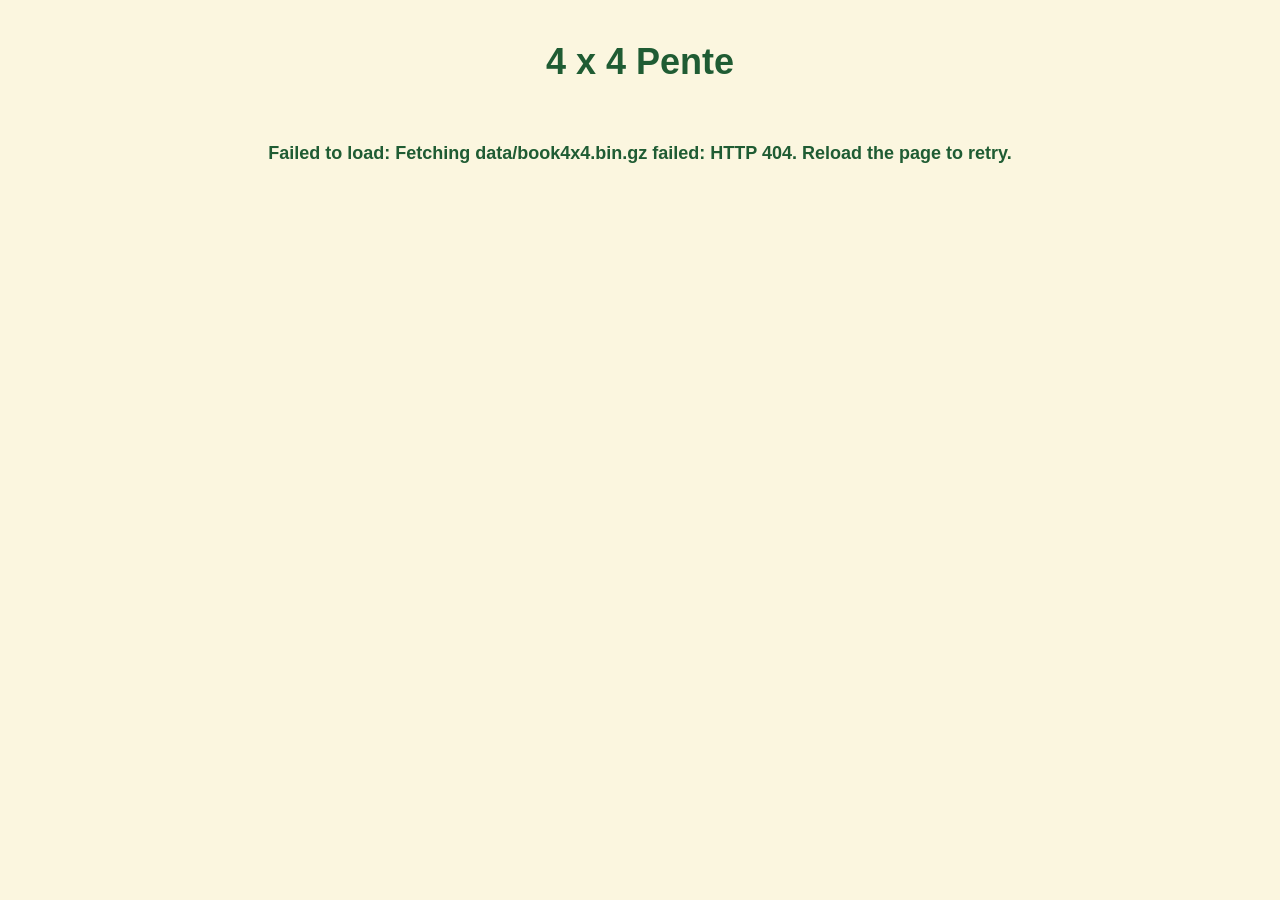
==== docs/index.html @ 07d93820 "Fix the actual "stuck on Loading engine..." message + add cache-busting "Loading engine..." is set B" ====
<!DOCTYPE html>
<html lang="en">
<head>
<meta charset="UTF-8">
<meta name="viewport" content="width=device-width, initial-scale=1">
<title id="page-title">4 x 4 Pente</title>
<link rel="stylesheet" href="css/style.css">
</head>
<body>
<h1 id="page-heading">4 x 4 Pente</h1>

<div id="loading">Loading engine…</div>

<div id="app" class="hidden">

<div id="toolbar">
  <button id="reset">Reset</button>
  <button id="undo">Undo</button>
  <button id="settings-btn" aria-label="Settings" title="Settings">⚙</button>
</div>

<div id="settings-dialog">
<div id="settings-content">
  <h2>Settings</h2>

  <div class="settings-group">
    <div class="settings-label">Board Size</div>
    <select id="board-size">
      <option value="4" selected>4 x 4 (solved)</option>
      <option value="5">5 x 5</option>
      <option value="7">7 x 7</option>
      <option value="9">9 x 9</option>
    </select>
  </div>

  <div class="settings-group">
    <div class="settings-label">Mode</div>
    <label><input type="radio" name="mode" value="pvp"> Player vs Player</label>
    <label><input type="radio" name="mode" value="ai" checked> Player vs AI</label>
  </div>

  <div class="settings-group">
    <div class="settings-label">Effort</div>
    <label><input type="radio" name="effort" value="low"> <span>Low</span></label>
    <label><input type="radio" name="effort" value="medium"> <span>Medium</span></label>
    <label><input type="radio" name="effort" value="high" checked> <span>High</span></label>
    <label><input type="radio" name="effort" value="ultra"> <span>Ultra</span></label>
  </div>

  <button id="settings-close">Close</button>
</div>
</div>

<div id="status"></div>
<div id="captures"></div>

<div id="board"></div>

<div id="top-moves-wrap">
<table id="top-moves">
  <thead></thead>
  <tbody></tbody>
</table>
</div>

</div>

<!-- Cache-busting query param: bump on every change to wasm/pente.js or
     js/app.js, since browsers cache these aggressively and there's no build
     step to do this automatically. Without it, a returning visitor can keep
     running stale JS/WASM indefinitely even after a fix is deployed. -->
<script src="wasm/pente.js?v=3"></script>
<script src="js/app.js?v=3"></script>
</body>
</html>
---- docs/css/style.css ----
* {
  box-sizing: border-box;
}

:root {
  --green-dark: #1f5c33;
  --green: #2f7d40;
  --yellow: #f2c94c;
  --yellow-light: #fdeeb0;
  --yellow-pale: #fbf6df;
  --last-move: #e8532b;
}

body {
  font-family: sans-serif;
  text-align: center;
  background: var(--yellow-pale);
  font-size: 18px;
  padding: 0.5em;
}

h1 {
  color: var(--green-dark);
}

#loading {
  font-weight: bold;
  color: var(--green-dark);
  padding: 2em 1em;
}

#app.hidden {
  display: none;
}

#toolbar {
  margin-bottom: 0.5em;
  display: flex;
  flex-wrap: wrap;
  justify-content: center;
  align-items: center;
  gap: 0.5em;
}

#toolbar button {
  font-size: 1em;
  padding: 0.4em 0.8em;
  background: var(--yellow);
  color: var(--green-dark);
  border: 1px solid var(--green);
  border-radius: 4px;
  cursor: pointer;
}

#settings-btn {
  font-size: 1.2em;
  padding: 0.3em 0.6em;
  line-height: 1;
}

#settings-dialog {
  display: none;
  position: fixed;
  inset: 0;
  background: rgba(0, 0, 0, 0.4);
  align-items: center;
  justify-content: center;
  z-index: 10;
}

#settings-dialog.open {
  display: flex;
}

#settings-content {
  border: 2px solid var(--green);
  border-radius: 8px;
  padding: 1em 1.5em;
  background: var(--yellow-pale);
}

#settings-content h2 {
  margin-top: 0;
  color: var(--green-dark);
}

.settings-group {
  display: flex;
  flex-direction: column;
  align-items: flex-start;
  gap: 0.3em;
  margin-bottom: 1em;
}

.settings-label {
  font-weight: bold;
  color: var(--green-dark);
  margin-bottom: 0.2em;
}

.settings-group label {
  white-space: nowrap;
}

#settings-close {
  background: var(--green);
  color: #fff;
  border: none;
  border-radius: 4px;
  padding: 0.4em 0.8em;
  cursor: pointer;
}

#status {
  font-weight: bold;
  min-height: 1.5em;
  color: var(--green-dark);
}

#captures {
  margin-bottom: 1em;
}

#top-moves-wrap {
  overflow-x: auto;
  max-width: 100%;
}

#top-moves {
  margin: 1em auto 0;
  border-collapse: collapse;
  font-size: 0.9em;
}

#top-moves th, #top-moves td {
  padding: 2px 8px;
  text-align: right;
}

#top-moves th:first-child, #top-moves td:first-child {
  text-align: left;
}

#board {
  display: grid;
  grid-template-columns: repeat(var(--board-size, 5), 1fr);
  grid-template-rows: repeat(var(--board-size, 5), 1fr);
  gap: 2px;
  background: var(--green-dark);
  padding: 4px;
  border-radius: 4px;
  width: min(92vw, 420px);
  aspect-ratio: 1;
  margin: 0 auto;
}

.cell {
  background: var(--yellow);
  display: flex;
  align-items: center;
  justify-content: center;
  cursor: pointer;
}

.cell.top-move {
  background: var(--yellow-light);
}

/* The AI's most recently played move: the tile underneath the stone is
   marked with a distinct color so it stands out from the top-move overlay. */
.cell.last-ai-move {
  background: var(--last-move);
}

.cell.occupied {
  cursor: default;
}

.stone {
  width: 75%;
  height: 75%;
  border-radius: 50%;
}

.stone.black {
  background: #222;
}

.stone.white {
  background: #fafafa;
  border: 1px solid #999;
}
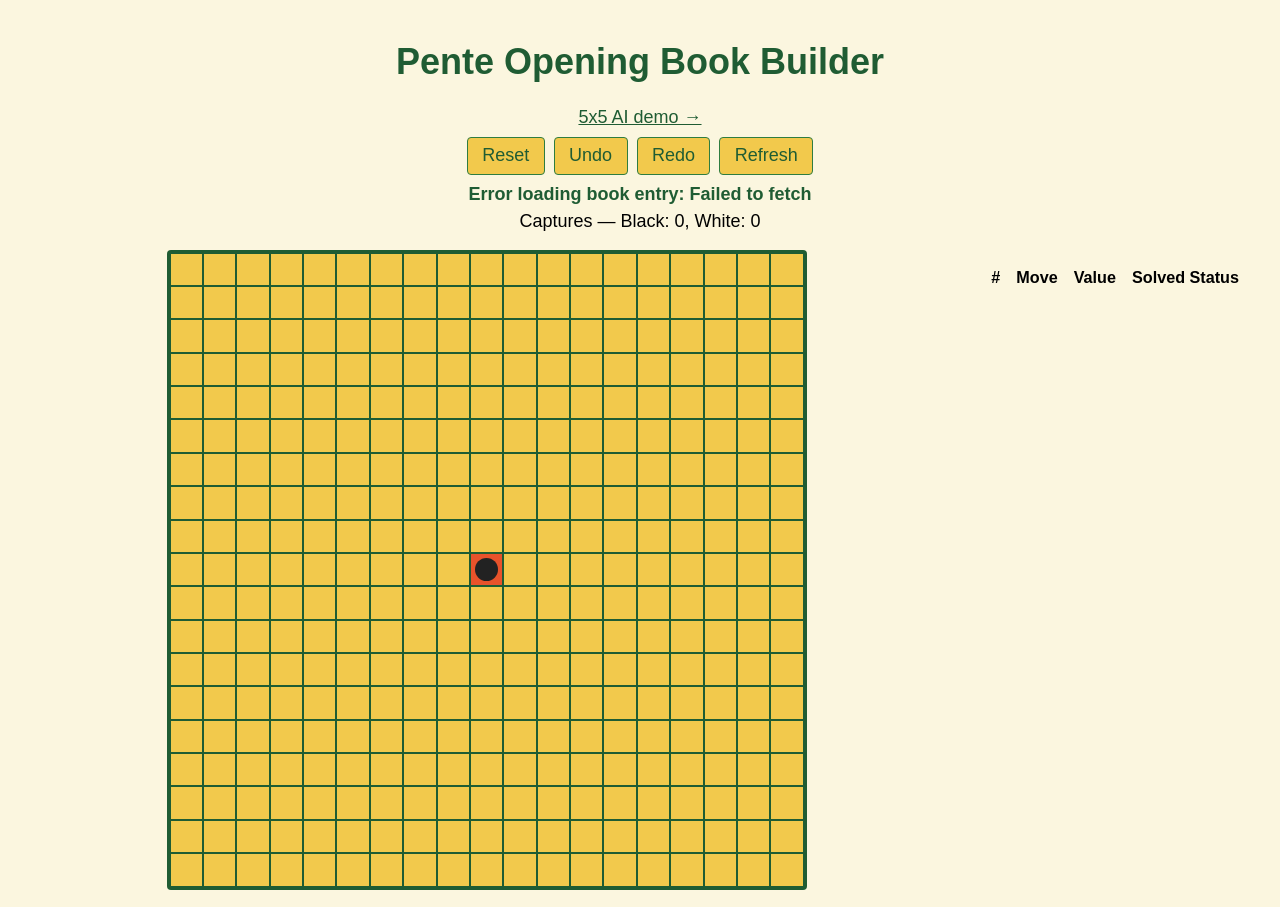
==== commit 4d42ccac: "pente book frontend" ====
--- a/docs/index.html
+++ b/docs/index.html
@@ -3,73 +3,37 @@
 <head>
 <meta charset="UTF-8">
 <meta name="viewport" content="width=device-width, initial-scale=1">
-<title id="page-title">4 x 4 Pente</title>
+<title>Pente Opening Book Builder</title>
 <link rel="stylesheet" href="css/style.css">
 </head>
-<body>
-<h1 id="page-heading">4 x 4 Pente</h1>
-
-<div id="loading">Loading engine…</div>
-
-<div id="app" class="hidden">
+<body class="book-page">
+<h1>Pente Opening Book Builder</h1>
+<div id="nav"><a href="5x5.html">5x5 AI demo →</a></div>
 
 <div id="toolbar">
   <button id="reset">Reset</button>
   <button id="undo">Undo</button>
-  <button id="settings-btn" aria-label="Settings" title="Settings">⚙</button>
-</div>
-
-<div id="settings-dialog">
-<div id="settings-content">
-  <h2>Settings</h2>
-
-  <div class="settings-group">
-    <div class="settings-label">Board Size</div>
-    <select id="board-size">
-      <option value="4" selected>4 x 4 (solved)</option>
-      <option value="5">5 x 5</option>
-      <option value="7">7 x 7</option>
-      <option value="9">9 x 9</option>
-    </select>
-  </div>
-
-  <div class="settings-group">
-    <div class="settings-label">Mode</div>
-    <label><input type="radio" name="mode" value="pvp"> Player vs Player</label>
-    <label><input type="radio" name="mode" value="ai" checked> Player vs AI</label>
-  </div>
-
-  <div class="settings-group">
-    <div class="settings-label">Effort</div>
-    <label><input type="radio" name="effort" value="low"> <span>Low</span></label>
-    <label><input type="radio" name="effort" value="medium"> <span>Medium</span></label>
-    <label><input type="radio" name="effort" value="high" checked> <span>High</span></label>
-    <label><input type="radio" name="effort" value="ultra"> <span>Ultra</span></label>
-  </div>
-
-  <button id="settings-close">Close</button>
-</div>
+  <button id="redo">Redo</button>
+  <button id="refresh">Refresh</button>
 </div>
 
 <div id="status"></div>
 <div id="captures"></div>
 
-<div id="board"></div>
+<div id="layout">
+  <div id="board"></div>
 
-<div id="top-moves-wrap">
-<table id="top-moves">
-  <thead></thead>
-  <tbody></tbody>
-</table>
+  <div id="moves-wrap">
+    <table id="moves-table">
+      <thead>
+        <tr><th>#</th><th>Move</th><th>Value</th><th>Solved Status</th><th></th></tr>
+      </thead>
+      <tbody></tbody>
+    </table>
+  </div>
 </div>
 
-</div>
-
-<!-- Cache-busting query param: bump on every change to wasm/pente.js or
-     js/app.js, since browsers cache these aggressively and there's no build
-     step to do this automatically. Without it, a returning visitor can keep
-     running stale JS/WASM indefinitely even after a fix is deployed. -->
-<script src="wasm/pente.js?v=3"></script>
-<script src="js/app.js?v=3"></script>
+<script src="wasm/pente.js"></script>
+<script src="js/book.js"></script>
 </body>
 </html>
--- a/docs/css/style.css
+++ b/docs/css/style.css
@@ -23,16 +23,6 @@
   color: var(--green-dark);
 }
 
-#loading {
-  font-weight: bold;
-  color: var(--green-dark);
-  padding: 2em 1em;
-}
-
-#app.hidden {
-  display: none;
-}
-
 #toolbar {
   margin-bottom: 0.5em;
   display: flex;
@@ -190,3 +180,83 @@
   background: #fafafa;
   border: 1px solid #999;
 }
+
+/* --- 19x19 opening book builder (index.html / js/book.js) --- */
+
+#nav {
+  margin-bottom: 0.5em;
+}
+
+#nav a {
+  color: var(--green-dark);
+}
+
+/* The 5x5 page keeps #board's default (smaller) width; only the book builder
+   needs the wider board for 19x19. */
+body.book-page #board {
+  width: min(94vw, 640px);
+}
+
+.cell.last-move {
+  background: var(--last-move);
+}
+
+#layout {
+  display: flex;
+  flex-wrap: wrap;
+  justify-content: center;
+  align-items: flex-start;
+  gap: 1.5em;
+}
+
+/* A book candidate move, drawn on an empty cell: faint until it's been
+   expanded (or queued this session), then shown solid but still lighter
+   than an actual stone so it stays distinguishable from real play. */
+.stone.ghost {
+  opacity: 0.35;
+  display: flex;
+  align-items: center;
+  justify-content: center;
+  font-size: 0.6em;
+  font-weight: bold;
+  color: #fff;
+  cursor: pointer;
+}
+
+.stone.ghost.white {
+  color: #222;
+}
+
+.stone.ghost.expanded {
+  opacity: 0.65;
+}
+
+#moves-wrap {
+  overflow-x: auto;
+  max-width: 100%;
+}
+
+#moves-table {
+  margin: 1em auto 0;
+  border-collapse: collapse;
+  font-size: 0.9em;
+}
+
+#moves-table th, #moves-table td {
+  padding: 2px 8px;
+  text-align: right;
+}
+
+#moves-table th:nth-child(2), #moves-table td:nth-child(2) {
+  text-align: left;
+}
+
+#moves-table button.queue-btn {
+  font-size: 0.85em;
+  padding: 0.15em 0.6em;
+  background: var(--yellow);
+  color: var(--green-dark);
+  border: 1px solid var(--green);
+  border-radius: 4px;
+  cursor: pointer;
+}
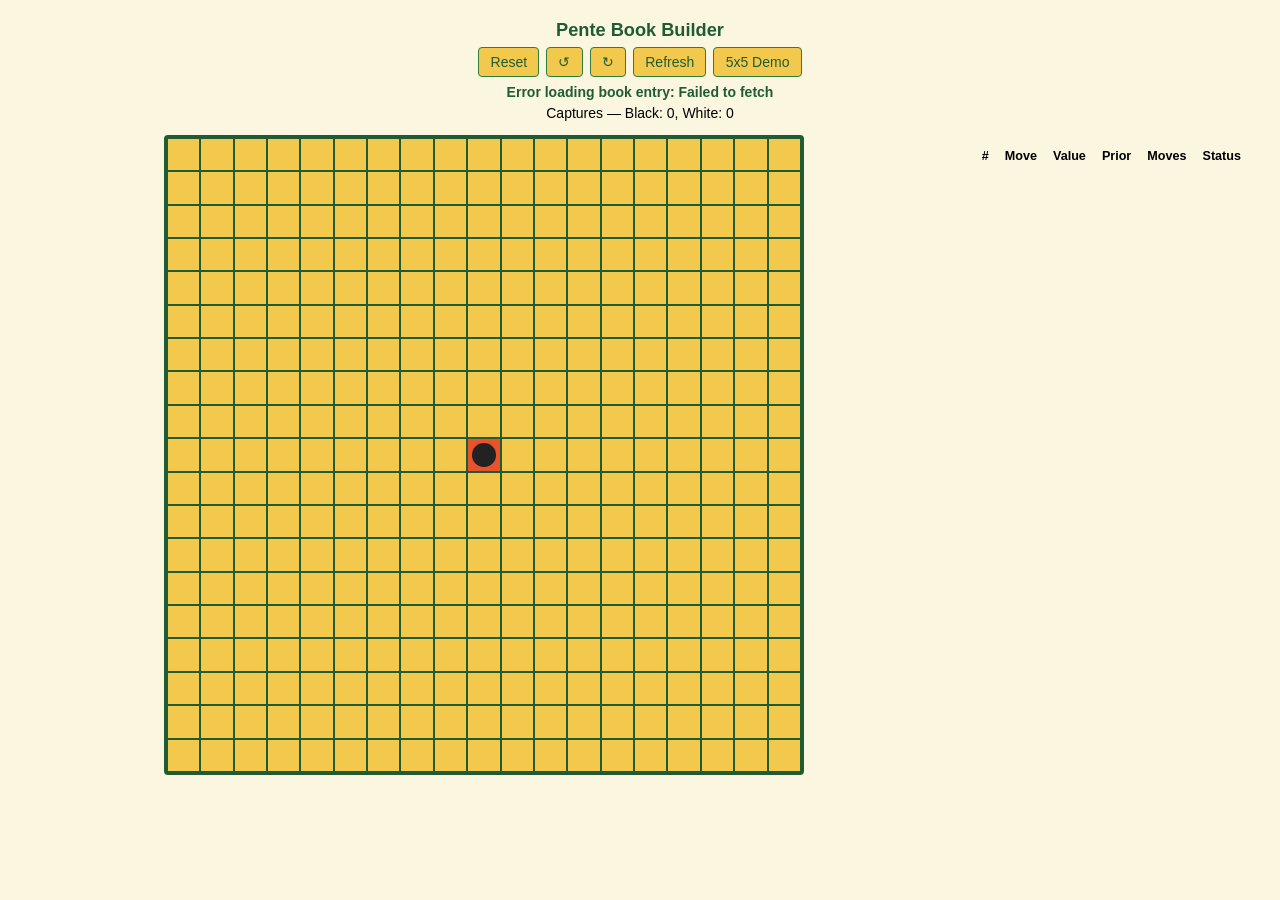
==== commit 7249ead6: "show priors" ====
--- a/docs/index.html
+++ b/docs/index.html
@@ -7,14 +7,14 @@
 <link rel="stylesheet" href="css/style.css">
 </head>
 <body class="book-page">
-<h1>Pente Opening Book Builder</h1>
-<div id="nav"><a href="5x5.html">5x5 AI demo →</a></div>
+<h1>Pente Book Builder</h1>
 
 <div id="toolbar">
   <button id="reset">Reset</button>
-  <button id="undo">Undo</button>
-  <button id="redo">Redo</button>
+  <button id="undo" title="Undo">↺</button>
+  <button id="redo" title="Redo">↻</button>
   <button id="refresh">Refresh</button>
+  <a id="nav-5x5" href="5x5.html">5x5 Demo</a>
 </div>
 
 <div id="status"></div>
@@ -26,7 +26,7 @@
   <div id="moves-wrap">
     <table id="moves-table">
       <thead>
-        <tr><th>#</th><th>Move</th><th>Value</th><th>Solved Status</th><th></th></tr>
+        <tr><th>#</th><th>Move</th><th>Value</th><th>Prior</th><th>Moves</th><th>Status</th><th></th></tr>
       </thead>
       <tbody></tbody>
     </table>
--- a/docs/css/style.css
+++ b/docs/css/style.css
@@ -32,7 +32,8 @@
   gap: 0.5em;
 }
 
-#toolbar button {
+#toolbar button,
+#toolbar a {
   font-size: 1em;
   padding: 0.4em 0.8em;
   background: var(--yellow);
@@ -40,6 +41,9 @@
   border: 1px solid var(--green);
   border-radius: 4px;
   cursor: pointer;
+  text-decoration: none;
+  display: inline-block;
+  line-height: 1.2;
 }
 
 #settings-btn {
@@ -191,6 +195,19 @@
   color: var(--green-dark);
 }
 
+/* More compact overall than the 5x5 page - this one has a wide board, a
+   toolbar and a full moves table to fit on the same (ideally phone-sized)
+   screen, so it can't afford the 5x5 page's larger default text. */
+body.book-page {
+  font-size: 14px;
+}
+
+body.book-page h1 {
+  font-size: 1.3em;
+  margin: 0.3em 0;
+  white-space: nowrap;
+}
+
 /* The 5x5 page keeps #board's default (smaller) width; only the book builder
    needs the wider board for 19x19. */
 body.book-page #board {
@@ -233,7 +250,9 @@
 
 #moves-wrap {
   overflow-x: auto;
+  overflow-y: auto;
   max-width: 100%;
+  max-height: 40vh; /* scrolls internally instead of pushing the board off-screen */
 }
 
 #moves-table {
@@ -251,6 +270,18 @@
   text-align: left;
 }
 
+/* Plays the move (see book.js's playMove) - styled like the rest of the
+   page's controls rather than a default blue underlined link. */
+#moves-table a.move-link {
+  color: var(--green-dark);
+  text-decoration: none;
+  font-weight: bold;
+}
+
+#moves-table a.move-link:hover {
+  text-decoration: underline;
+}
+
 #moves-table button.queue-btn {
   font-size: 0.85em;
   padding: 0.15em 0.6em;
@@ -260,3 +291,16 @@
   border-radius: 4px;
   cursor: pointer;
 }
+
+#moves-table button.remove-btn {
+  font-size: 0.9em;
+  padding: 0.1em 0.4em;
+  background: none;
+  border: 1px solid transparent;
+  border-radius: 4px;
+  cursor: pointer;
+}
+
+#moves-table button.remove-btn:hover {
+  border-color: var(--last-move);
+}
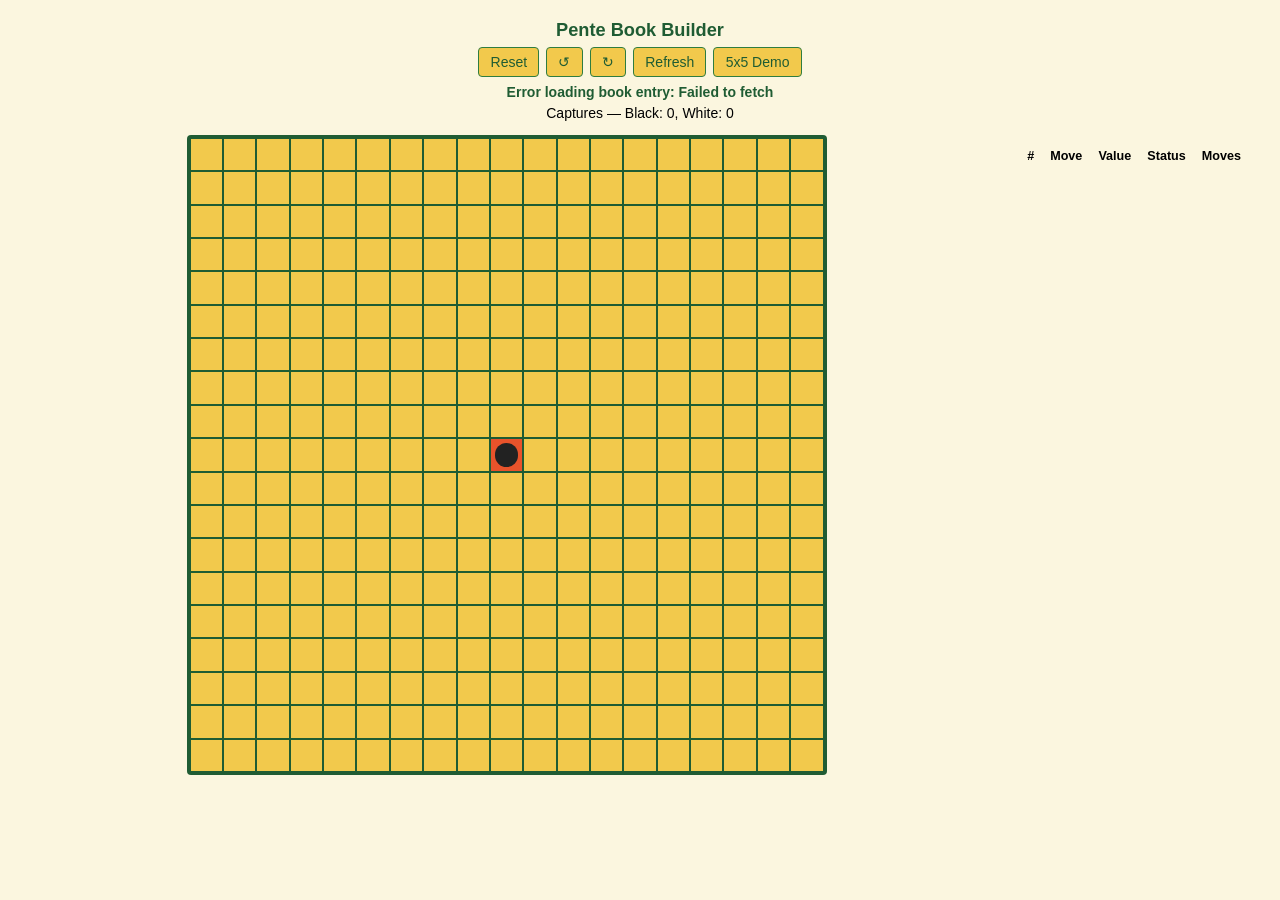
==== commit d3c5750c: "solid ui book" ====
--- a/docs/index.html
+++ b/docs/index.html
@@ -26,7 +26,7 @@
   <div id="moves-wrap">
     <table id="moves-table">
       <thead>
-        <tr><th>#</th><th>Move</th><th>Value</th><th>Prior</th><th>Moves</th><th>Status</th><th></th></tr>
+        <tr><th>#</th><th>Move</th><th>Value</th><th>Status</th><th>Moves</th><th></th></tr>
       </thead>
       <tbody></tbody>
     </table>
--- a/docs/css/style.css
+++ b/docs/css/style.css
@@ -248,6 +248,17 @@
   opacity: 0.65;
 }
 
+/* Known to the book but not in allowedMoves right now (see book.js's
+   visibleMoves()/allowedMoveList()) - still shown, just dimmer than an
+   allowed one at the same expanded state, rather than hidden outright. */
+.stone.ghost.not-allowed {
+  opacity: 0.18;
+}
+
+.stone.ghost.expanded.not-allowed {
+  opacity: 0.4;
+}
+
 #moves-wrap {
   overflow-x: auto;
   overflow-y: auto;
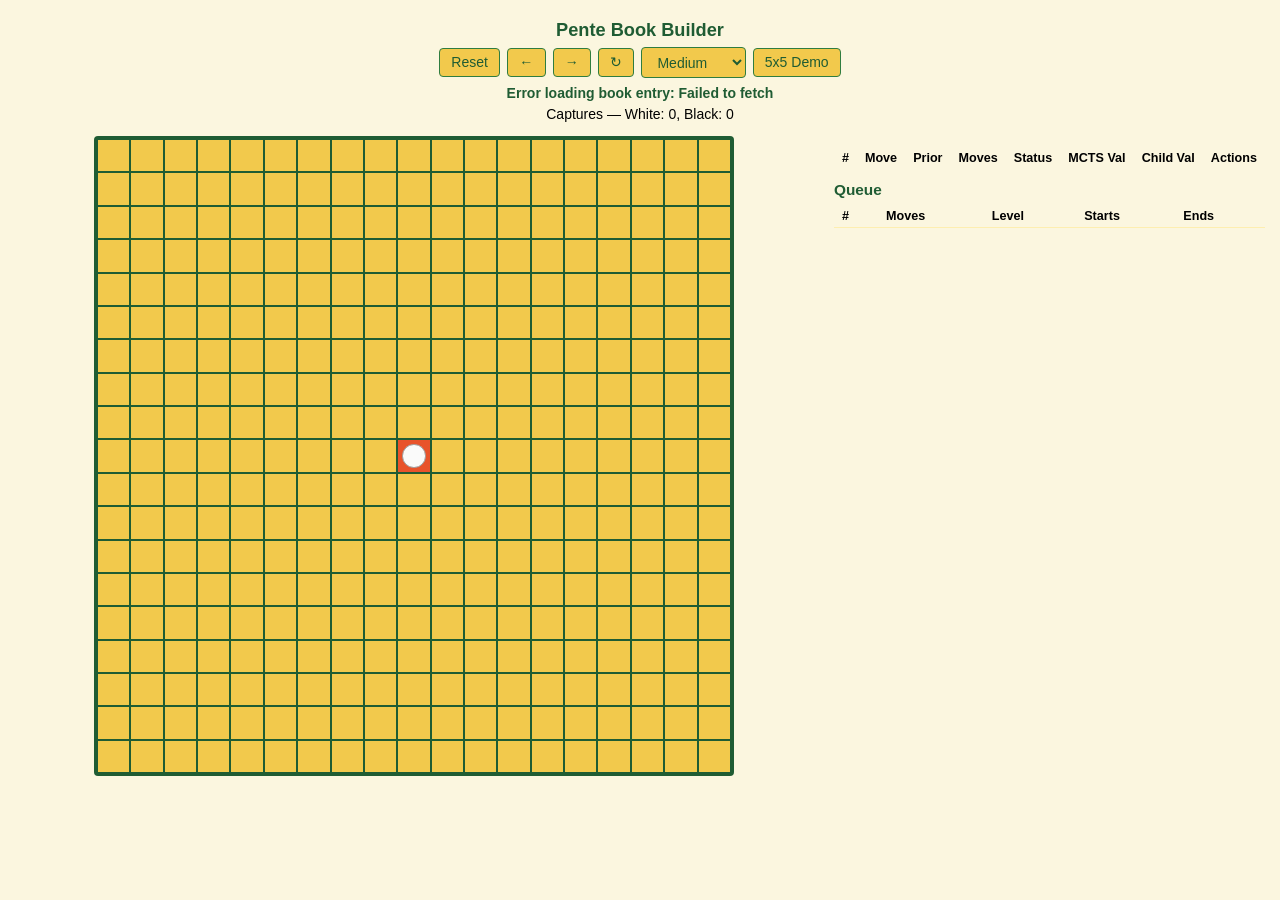
==== commit e4622843: "Hardened" ====
--- a/docs/index.html
+++ b/docs/index.html
@@ -11,10 +11,17 @@
 
 <div id="toolbar">
   <button id="reset">Reset</button>
-  <button id="undo" title="Undo">↺</button>
-  <button id="redo" title="Redo">↻</button>
-  <button id="refresh">Refresh</button>
+  <button id="undo" title="Undo">←</button>
+  <button id="redo" title="Redo">→</button>
+  <button id="refresh" title="Refresh">↻</button>
+  <select id="level" title="Search level for newly-queued evaluations">
+    <option value="VERY_FAST">Very Fast</option>
+    <option value="FAST">Fast</option>
+    <option value="MEDIUM" selected>Medium</option>
+    <option value="DEEP">Deep</option>
+  </select>
   <a id="nav-5x5" href="5x5.html">5x5 Demo</a>
+  <span id="queue-count" title="Evaluation jobs dispatched but not yet finished" hidden></span>
 </div>
 
 <div id="status"></div>
@@ -23,13 +30,26 @@
 <div id="layout">
   <div id="board"></div>
 
-  <div id="moves-wrap">
-    <table id="moves-table">
-      <thead>
-        <tr><th>#</th><th>Move</th><th>Value</th><th>Status</th><th>Moves</th><th></th></tr>
-      </thead>
-      <tbody></tbody>
-    </table>
+  <div id="table-column">
+    <div id="moves-wrap">
+      <table id="moves-table">
+        <thead>
+          <tr><th>#</th><th>Move</th><th>Prior</th><th>Moves</th><th>Status</th><th>MCTS Val</th><th>Child Val</th><th>Actions</th></tr>
+        </thead>
+        <tbody></tbody>
+      </table>
+    </div>
+
+    <div id="queue-panel">
+      <h2>Queue</h2>
+      <div id="queue-summary"></div>
+      <table id="queue-table">
+        <thead>
+          <tr><th>#</th><th>Moves</th><th>Level</th><th>Starts</th><th>Ends</th></tr>
+        </thead>
+        <tbody></tbody>
+      </table>
+    </div>
   </div>
 </div>
 
--- a/docs/css/style.css
+++ b/docs/css/style.css
@@ -33,6 +33,7 @@
 }
 
 #toolbar button,
+#toolbar select,
 #toolbar a {
   font-size: 1em;
   padding: 0.4em 0.8em;
@@ -43,6 +44,17 @@
   cursor: pointer;
   text-decoration: none;
   display: inline-block;
+  line-height: 1.2;
+}
+
+/* Evaluation jobs dispatched but not yet finished (see book.js's loadQueue) -
+   a plain badge, not a button: nothing to click, just a live count. */
+#queue-count {
+  font-size: 0.85em;
+  padding: 0.4em 0.8em;
+  background: var(--green-dark);
+  color: #fff;
+  border-radius: 999px;
   line-height: 1.2;
 }
 
@@ -154,6 +166,27 @@
   align-items: center;
   justify-content: center;
   cursor: pointer;
+  position: relative;
+}
+
+/* Move-coordinate tooltip, CSS-driven rather than a plain `title` attribute
+   (see book.js's buildBoard) so it appears the instant the cursor enters the
+   cell - a native `title` tooltip has a built-in OS/browser delay. */
+.cell[data-tooltip]:hover::after {
+  content: attr(data-tooltip);
+  position: absolute;
+  bottom: 100%;
+  left: 50%;
+  transform: translateX(-50%);
+  margin-bottom: 4px;
+  padding: 2px 6px;
+  background: var(--green-dark);
+  color: #fff;
+  font-size: 0.7em;
+  white-space: nowrap;
+  border-radius: 3px;
+  pointer-events: none;
+  z-index: 10;
 }
 
 .cell.top-move {
@@ -218,12 +251,29 @@
   background: var(--last-move);
 }
 
+/* Hovering a move's link in the table (see renderMovesTable) highlights its
+   cell here. `outline` rather than `box-shadow` - renderBoard sets an inline
+   box-shadow of its own for prior-based darkening, and an inline style
+   always wins over a class's box-shadow rule, which would otherwise hide
+   this on exactly the moves most worth highlighting. */
+.cell.hovered {
+  outline: 3px solid var(--last-move);
+  outline-offset: -3px;
+}
+
 #layout {
   display: flex;
   flex-wrap: wrap;
   justify-content: center;
   align-items: flex-start;
   gap: 1.5em;
+}
+
+/* Groups the moves table with the queue panel (see index.html) so the panel
+   sits right under the table - in the same column, on a wide screen where
+   #layout puts this column next to the board rather than stacking under it. */
+#table-column {
+  min-width: 0; /* lets #moves-wrap's overflow-x:auto still work as a flex child */
 }
 
 /* A book candidate move, drawn on an empty cell: faint until it's been
@@ -248,17 +298,6 @@
   opacity: 0.65;
 }
 
-/* Known to the book but not in allowedMoves right now (see book.js's
-   visibleMoves()/allowedMoveList()) - still shown, just dimmer than an
-   allowed one at the same expanded state, rather than hidden outright. */
-.stone.ghost.not-allowed {
-  opacity: 0.18;
-}
-
-.stone.ghost.expanded.not-allowed {
-  opacity: 0.4;
-}
-
 #moves-wrap {
   overflow-x: auto;
   overflow-y: auto;
@@ -266,6 +305,16 @@
   max-height: 40vh; /* scrolls internally instead of pushing the board off-screen */
 }
 
+/* On a wide-enough screen, #layout (flex-wrap) lays the board and table side
+   by side instead of stacking them, so there's no board-below-the-fold risk
+   to size against - the 40vh mobile cap just cuts the table short there for
+   no reason. */
+@media (min-width: 1024px) {
+  #moves-wrap {
+    max-height: 80vh;
+  }
+}
+
 #moves-table {
   margin: 1em auto 0;
   border-collapse: collapse;
@@ -282,18 +331,22 @@
 }
 
 /* Plays the move (see book.js's playMove) - styled like the rest of the
-   page's controls rather than a default blue underlined link. */
-#moves-table a.move-link {
+   page's controls rather than a default blue underlined link. Not scoped to
+   #moves-table: the queue panel's own move-sequence links (see renderQueue)
+   reuse this class too. */
+a.move-link {
   color: var(--green-dark);
   text-decoration: none;
   font-weight: bold;
 }
 
-#moves-table a.move-link:hover {
+a.move-link:hover {
   text-decoration: underline;
 }
 
-#moves-table button.queue-btn {
+/* Not scoped to #moves-table: renderStatus's own Deepen button (for the
+   current position, not one of its candidate moves) reuses this class too. */
+button.queue-btn {
   font-size: 0.85em;
   padding: 0.15em 0.6em;
   background: var(--yellow);
@@ -315,3 +368,42 @@
 #moves-table button.remove-btn:hover {
   border-color: var(--last-move);
 }
+
+/* --- Queue panel (see book.js's loadQueue/renderQueue) --- */
+
+#queue-panel {
+  margin: 1em 0;
+  text-align: left;
+}
+
+#queue-panel h2 {
+  color: var(--green-dark);
+  font-size: 1.1em;
+  margin: 0 0 0.3em;
+}
+
+#queue-summary {
+  margin-bottom: 0.5em;
+  font-size: 0.95em;
+}
+
+#queue-table {
+  width: 100%;
+  border-collapse: collapse;
+  font-size: 0.9em;
+}
+
+#queue-table th,
+#queue-table td {
+  padding: 4px 8px;
+  text-align: left;
+  border-bottom: 1px solid var(--yellow-light);
+}
+
+/* Moves column: a long game's move list can run much longer than the rest
+   of the row - cap it and wrap (at the natural space-separated word breaks,
+   not mid-move) instead of stretching the table or overflowing it. */
+#queue-table td:nth-child(2) {
+  max-width: 220px;
+  overflow-wrap: break-word;
+}
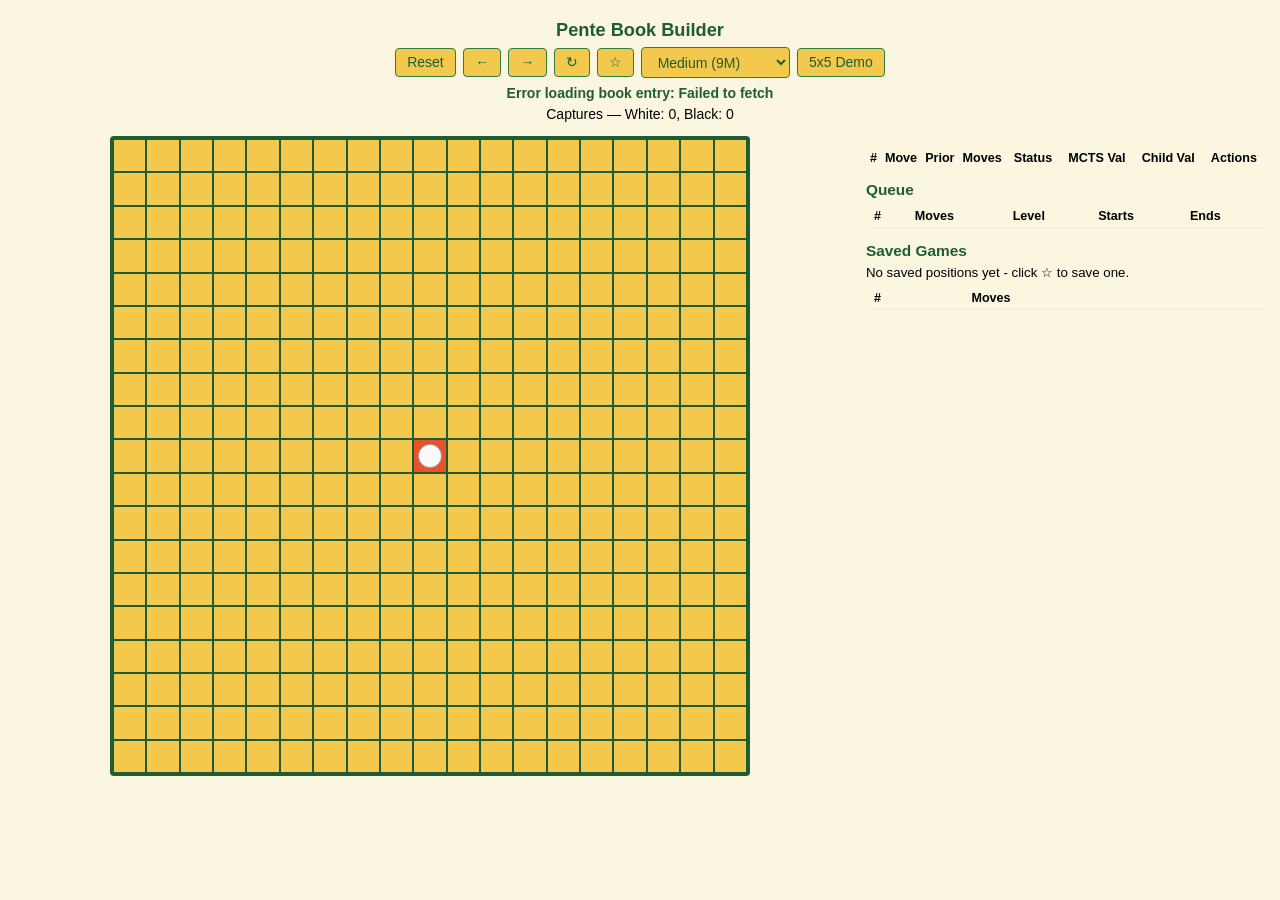
==== commit d22ffb00: "BookBuilderArchitecture.md" ====
--- a/docs/index.html
+++ b/docs/index.html
@@ -14,11 +14,13 @@
   <button id="undo" title="Undo">←</button>
   <button id="redo" title="Redo">→</button>
   <button id="refresh" title="Refresh">↻</button>
+  <button id="star-btn" title="Save this position">☆</button>
   <select id="level" title="Search level for newly-queued evaluations">
     <option value="VERY_FAST">Very Fast</option>
     <option value="FAST">Fast</option>
     <option value="MEDIUM" selected>Medium</option>
     <option value="DEEP">Deep</option>
+    <option value="MAX">Max</option>
   </select>
   <a id="nav-5x5" href="5x5.html">5x5 Demo</a>
   <span id="queue-count" title="Evaluation jobs dispatched but not yet finished" hidden></span>
@@ -50,6 +52,17 @@
         <tbody></tbody>
       </table>
     </div>
+
+    <div id="saved-panel">
+      <h2>Saved Games</h2>
+      <div id="saved-summary"></div>
+      <table id="saved-table">
+        <thead>
+          <tr><th>#</th><th>Moves</th><th></th></tr>
+        </thead>
+        <tbody></tbody>
+      </table>
+    </div>
   </div>
 </div>
 
--- a/docs/css/style.css
+++ b/docs/css/style.css
@@ -330,6 +330,16 @@
   text-align: left;
 }
 
+/* #, Move, Prior, Moves: always short, predictable content (a row index, a
+   2-3 char move label, a decimal, a small count) - tighten their padding
+   and stop them wrapping so they stay compact, leaving more room for the
+   wider Status/MCTS Val/Child Val/Actions columns on a narrow screen. */
+#moves-table th:nth-child(-n + 4), #moves-table td:nth-child(-n + 4) {
+  padding-left: 4px;
+  padding-right: 4px;
+  white-space: nowrap;
+}
+
 /* Plays the move (see book.js's playMove) - styled like the rest of the
    page's controls rather than a default blue underlined link. Not scoped to
    #moves-table: the queue panel's own move-sequence links (see renderQueue)
@@ -369,32 +379,39 @@
   border-color: var(--last-move);
 }
 
-/* --- Queue panel (see book.js's loadQueue/renderQueue) --- */
-
-#queue-panel {
+/* --- Queue and Saved Games panels (see book.js's loadQueue/renderQueue and
+   renderSavedGames) - same layout, so styled together. --- */
+
+#queue-panel,
+#saved-panel {
   margin: 1em 0;
   text-align: left;
 }
 
-#queue-panel h2 {
+#queue-panel h2,
+#saved-panel h2 {
   color: var(--green-dark);
   font-size: 1.1em;
   margin: 0 0 0.3em;
 }
 
-#queue-summary {
+#queue-summary,
+#saved-summary {
   margin-bottom: 0.5em;
   font-size: 0.95em;
 }
 
-#queue-table {
+#queue-table,
+#saved-table {
   width: 100%;
   border-collapse: collapse;
   font-size: 0.9em;
 }
 
 #queue-table th,
-#queue-table td {
+#queue-table td,
+#saved-table th,
+#saved-table td {
   padding: 4px 8px;
   text-align: left;
   border-bottom: 1px solid var(--yellow-light);
@@ -403,7 +420,8 @@
 /* Moves column: a long game's move list can run much longer than the rest
    of the row - cap it and wrap (at the natural space-separated word breaks,
    not mid-move) instead of stretching the table or overflowing it. */
-#queue-table td:nth-child(2) {
+#queue-table td:nth-child(2),
+#saved-table td:nth-child(2) {
   max-width: 220px;
   overflow-wrap: break-word;
 }
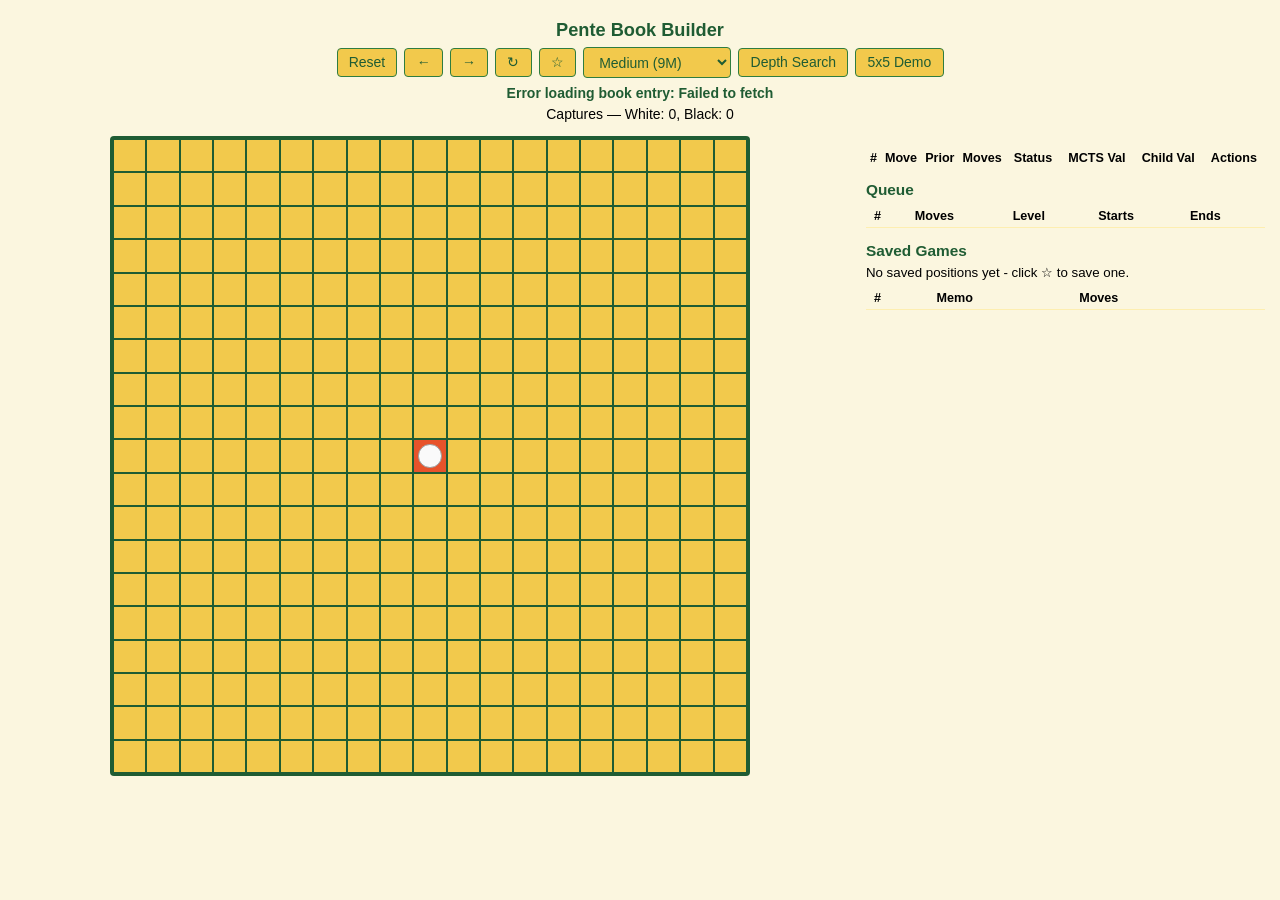
==== commit 291d536a: "Depth search" ====
--- a/docs/index.html
+++ b/docs/index.html
@@ -22,6 +22,7 @@
     <option value="DEEP">Deep</option>
     <option value="MAX">Max</option>
   </select>
+  <button id="depth-search-btn" title="Queue a job that finds and expands the deepest, most-promising not-yet-searched position down the current best line from here - click again to queue another, one level further">Depth Search</button>
   <a id="nav-5x5" href="5x5.html">5x5 Demo</a>
   <span id="queue-count" title="Evaluation jobs dispatched but not yet finished" hidden></span>
 </div>
@@ -58,7 +59,7 @@
       <div id="saved-summary"></div>
       <table id="saved-table">
         <thead>
-          <tr><th>#</th><th>Moves</th><th></th></tr>
+          <tr><th>#</th><th>Memo</th><th>Moves</th><th></th></tr>
         </thead>
         <tbody></tbody>
       </table>
--- a/docs/css/style.css
+++ b/docs/css/style.css
@@ -419,9 +419,11 @@
 
 /* Moves column: a long game's move list can run much longer than the rest
    of the row - cap it and wrap (at the natural space-separated word breaks,
-   not mid-move) instead of stretching the table or overflowing it. */
+   not mid-move) instead of stretching the table or overflowing it. Moves is
+   #saved-table's 3rd column (Memo comes first there) but #queue-table's 2nd
+   (it has no memo column at all). */
 #queue-table td:nth-child(2),
-#saved-table td:nth-child(2) {
+#saved-table td:nth-child(3) {
   max-width: 220px;
   overflow-wrap: break-word;
 }
